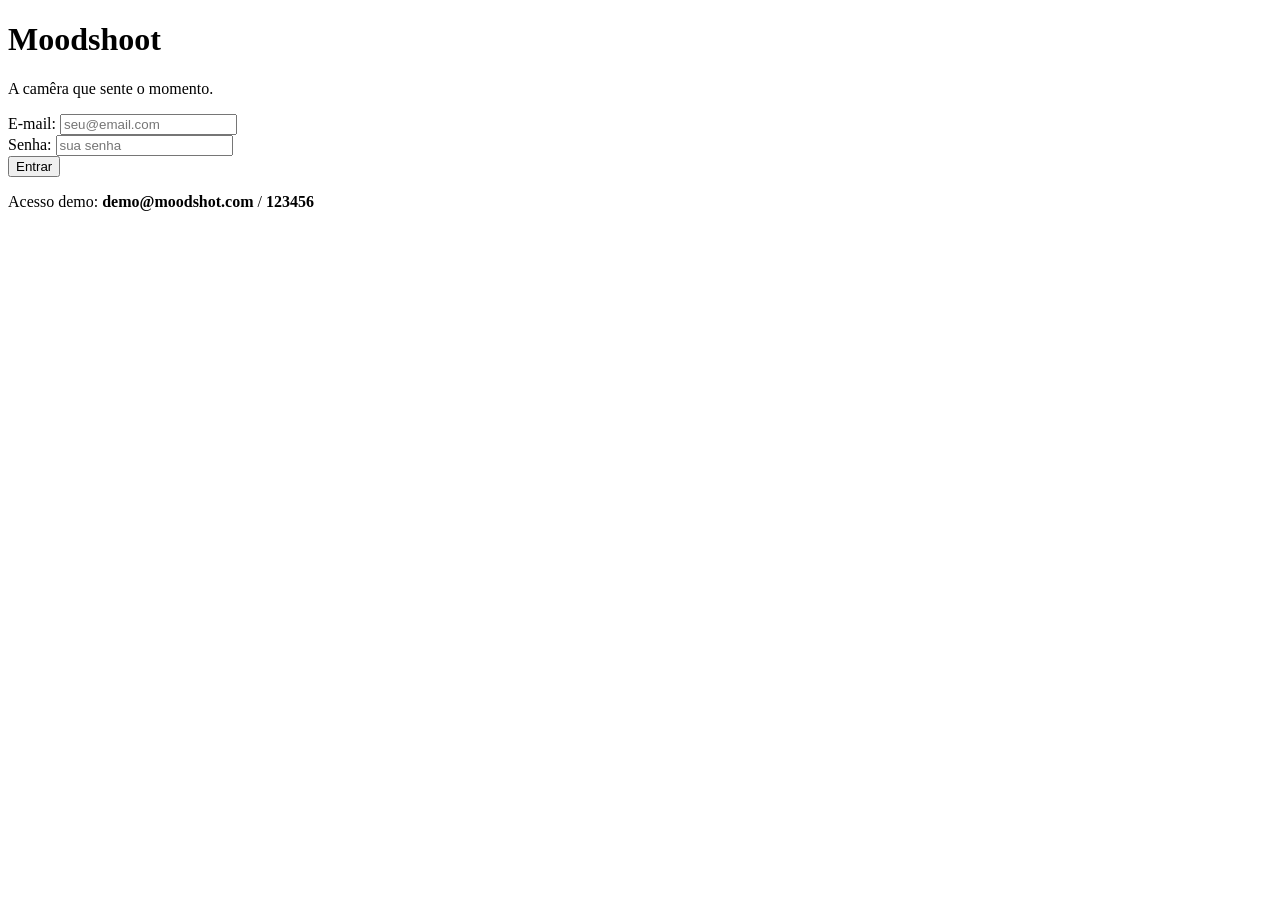
==== index.html @ 11a775b8 "Estrutura inicial index.html" ====
<!DOCTYPE html>
<html lang="pt-br">
<head>
    <meta charset="UTF-8">
    <meta name="viewport" content="width=device-width, initial-scale=1.0">
    <title>Moodshoot - Login</title>
</head>
<body>

    <div class="login-container">
        <h1>Moodshoot</h1>
        <p>A camêra que sente o momento.</p>

        <div class="form-group">
            <label>E-mail:</label>
            <input type="text" id="email" placeholder="seu@email.com" />
            <span class="erro" id="erroEmail"></span>
        </div>

        <div class="form group">
            <label>Senha:</label>
            <input type="password" id="senha" placeholder="sua senha" />
            <span class="erro" id="erroSenha"></span>
        </div>

        <button onclick="fazerlogin()">Entrar</button>

        <p class="dica">Acesso demo: <strong> demo@moodshot.com </strong> / <strong> 123456 </strong></p>
    </div>

    <script src="js/login.js"></script>
</body>
</html>
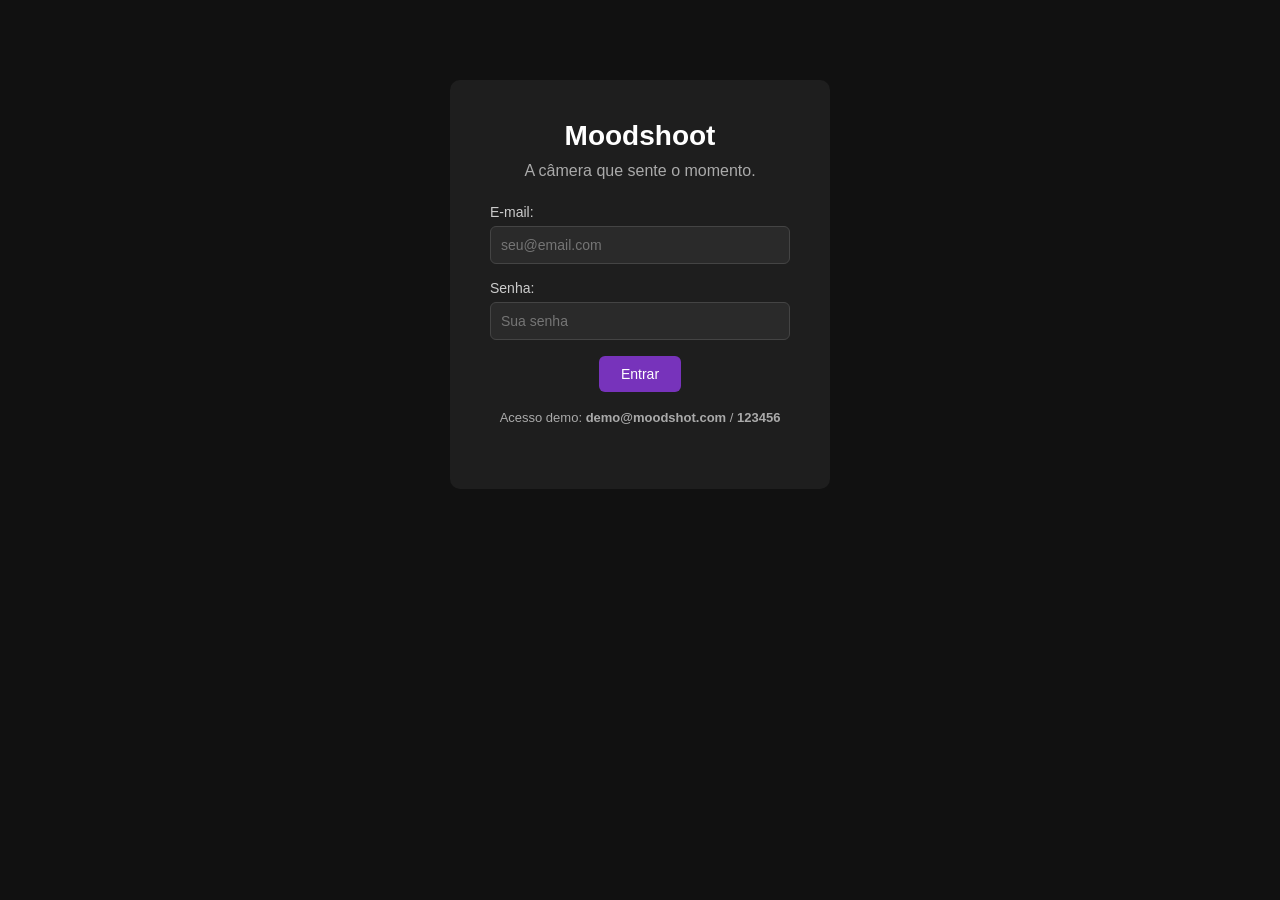
==== commit b58e0e3f: "corrige importação do css na tela de login" ====
--- a/index.html
+++ b/index.html
@@ -4,30 +4,52 @@
     <meta charset="UTF-8">
     <meta name="viewport" content="width=device-width, initial-scale=1.0">
     <title>Moodshoot - Login</title>
+
+    <link rel="stylesheet" href="style.css">
 </head>
+
 <body>
 
     <div class="login-container">
+
         <h1>Moodshoot</h1>
-        <p>A camêra que sente o momento.</p>
+        <p>A câmera que sente o momento.</p>
 
         <div class="form-group">
             <label>E-mail:</label>
-            <input type="text" id="email" placeholder="seu@email.com" />
+
+            <input
+                type="text"
+                id="email"
+                placeholder="seu@email.com"
+            />
+
             <span class="erro" id="erroEmail"></span>
         </div>
 
-        <div class="form group">
+        <div class="form-group">
             <label>Senha:</label>
-            <input type="password" id="senha" placeholder="sua senha" />
+
+            <input
+                type="password"
+                id="senha"
+                placeholder="Sua senha"
+            />
+
             <span class="erro" id="erroSenha"></span>
         </div>
 
-        <button onclick="fazerlogin()">Entrar</button>
+        <button onclick="fazerLogin()">Entrar</button>
 
-        <p class="dica">Acesso demo: <strong> demo@moodshot.com </strong> / <strong> 123456 </strong></p>
+        <p class="dica">
+            Acesso demo:
+            <strong>demo@moodshot.com</strong> /
+            <strong>123456</strong>
+        </p>
+
     </div>
 
     <script src="js/login.js"></script>
+
 </body>
 </html>
--- a/style.css
+++ b/style.css
@@ -0,0 +1,244 @@
+/* RESET */
+* {
+  margin: 0;
+  padding: 0;
+  box-sizing: border-box;
+}
+
+/* BODY */
+body {
+  font-family: Arial, sans-serif;
+  background-color: #111;
+  color: #fff;
+}
+
+/* LOGIN */
+.login-container {
+  max-width: 380px;
+  margin: 80px auto;
+  background-color: #1e1e1e;
+  padding: 40px;
+  border-radius: 10px;
+  text-align: center;
+}
+
+.login-container h1 {
+  font-size: 28px;
+  margin-bottom: 10px;
+}
+
+.login-container p {
+  color: #aaa;
+  margin-bottom: 24px;
+}
+
+/* FORM */
+.form-group {
+  text-align: left;
+  margin-bottom: 16px;
+}
+
+.form-group label {
+  display: block;
+  margin-bottom: 6px;
+  font-size: 14px;
+  color: #ccc;
+}
+
+.form-group input {
+  width: 100%;
+  padding: 10px;
+  border: 1px solid #444;
+  border-radius: 6px;
+  background-color: #2a2a2a;
+  color: #fff;
+  font-size: 14px;
+}
+
+.form-group input:focus {
+  outline: none;
+  border-color: #8855cc;
+}
+
+.erro {
+  color: #ff6666;
+  font-size: 12px;
+  margin-top: 4px;
+  display: block;
+}
+
+.dica {
+  margin-top: 18px;
+  color: #888;
+  font-size: 13px;
+}
+
+/* BOTÕES */
+button {
+  background-color: #7733bb;
+  color: white;
+  border: none;
+  padding: 10px 22px;
+  border-radius: 6px;
+  cursor: pointer;
+  font-size: 14px;
+  transition: 0.2s;
+}
+
+button:hover {
+  background-color: #9944dd;
+}
+
+/* HEADER */
+header {
+  display: flex;
+  justify-content: space-between;
+  align-items: center;
+  background-color: #1a1a1a;
+  border-bottom: 1px solid #333;
+  padding: 16px 32px;
+}
+
+header h1 {
+  font-size: 22px;
+}
+
+header div {
+  display: flex;
+  align-items: center;
+  gap: 16px;
+}
+
+header span {
+  color: #ccc;
+  font-size: 14px;
+}
+
+/* SEÇÕES */
+.secao {
+  max-width: 900px;
+  margin: 40px auto;
+  padding: 0 20px;
+}
+
+.secao h2 {
+  color: #cc88ff;
+  margin-bottom: 16px;
+  font-size: 22px;
+}
+
+/* SLIDESHOW */
+.slideshow {
+  position: relative;
+  height: 220px;
+  overflow: hidden;
+  border-radius: 10px;
+}
+
+.slide {
+  position: absolute;
+  inset: 0;
+  opacity: 0;
+  transition: opacity 0.5s;
+
+  display: flex;
+  flex-direction: column;
+  justify-content: flex-end;
+
+  padding: 24px;
+}
+
+.slide.ativo {
+  opacity: 1;
+}
+
+.slide-modo {
+  font-size: 14px;
+  color: rgba(255,255,255,0.7);
+  margin-bottom: 6px;
+}
+
+.slide-legenda {
+  font-size: 22px;
+  font-weight: bold;
+}
+
+.slide-botoes {
+  display: flex;
+  align-items: center;
+  gap: 14px;
+  margin-top: 14px;
+}
+
+#slideContador {
+  color: #aaa;
+  font-size: 14px;
+}
+
+/* MODOS */
+.modos-grid {
+  display: grid;
+  grid-template-columns: repeat(auto-fit, minmax(160px, 1fr));
+  gap: 14px;
+}
+
+.modo-card {
+  background-color: #1e1e1e;
+  border: 1px solid #333;
+  border-radius: 8px;
+  padding: 18px;
+  text-align: center;
+  cursor: pointer;
+  transition: 0.2s;
+}
+
+.modo-card:hover {
+  border-color: #8855cc;
+  transform: translateY(-2px);
+}
+
+.modo-card.selecionado {
+  border-color: #aa55ff;
+  background-color: #2a1a3a;
+}
+
+.modo-card .nome {
+  font-size: 15px;
+  font-weight: bold;
+}
+
+/* RESULTADO */
+#resultado {
+  margin-top: 20px;
+  background-color: #1e1e1e;
+  padding: 16px;
+  border-radius: 8px;
+  display: none;
+}
+
+#resultado p {
+  margin-bottom: 8px;
+  color: #ccc;
+}
+
+#resultado strong {
+  color: #cc88ff;
+}
+
+/* RESPONSIVO */
+@media (max-width: 600px) {
+
+  header {
+    flex-direction: column;
+    gap: 10px;
+    text-align: center;
+  }
+
+  .slide-legenda {
+    font-size: 18px;
+  }
+
+  .login-container {
+    margin: 40px 20px;
+  }
+}
